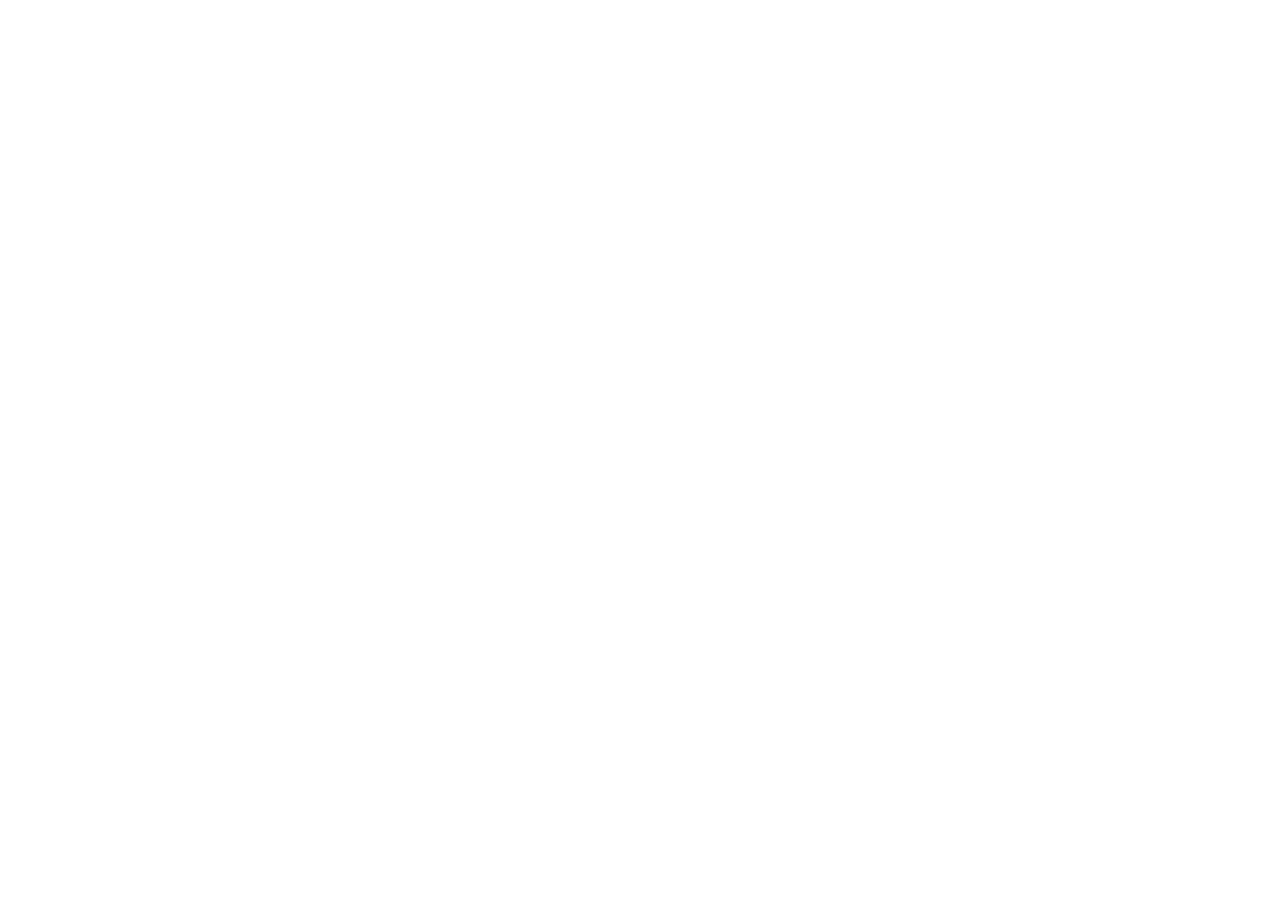
==== index.html @ 4e4b327c "initial commit" ====
<!DOCTYPE html>
<html lang="pt-br">
    <head>
        <meta charset="UTF-8">
        <meta name="viewport" content="width=device-width, initial-scale=1.0">
        <link rel="stylesheet" href="./styles/style.css">
        <script type="text/javascript" src="./scripts/script.js"></script>
        <title>Document</title>
    </head>
    <body>
        
    </body>
</html>
---- styles/style.css ----
*{
    list-style: none;
    margin: 0;
    padding: 0;
}
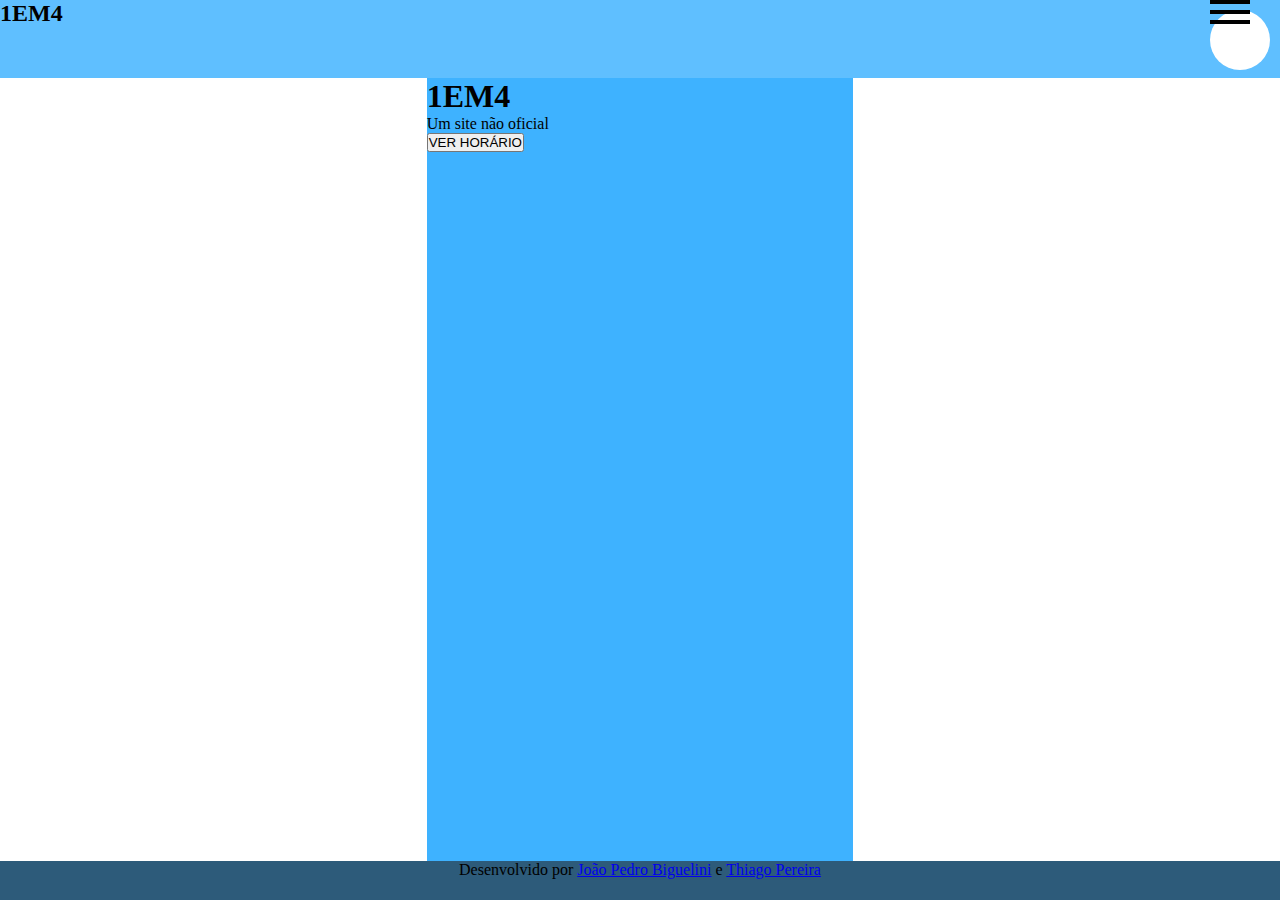
==== commit bf452fad: "estrutura inicial" ====
--- a/index.html
+++ b/index.html
@@ -4,10 +4,22 @@
         <meta charset="UTF-8">
         <meta name="viewport" content="width=device-width, initial-scale=1.0">
         <link rel="stylesheet" href="./styles/style.css">
-        <script type="text/javascript" src="./scripts/script.js"></script>
-        <title>Document</title>
+        <title>1EM4</title>
     </head>
     <body>
-        
+        <div class="container">
+            <header>
+                <h2 class="logo">1EM4</h2>
+                <div class="menu">
+                    <span class="hamburguer"></span>
+                </div>
+            </header>
+            <div class="content">
+                <h1 class="logo">1EM4</h1>
+                <p>Um site não oficial</p>
+                <button>VER HORÁRIO</button>
+            </div>
+            <footer align="center">Desenvolvido por <a href="github.com/Biguelini">João Pedro Biguelini</a> e <a href="github.com/ThiagoPereira232">Thiago Pereira</a></footer>
+        </div>
     </body>
 </html>--- a/styles/style.css
+++ b/styles/style.css
@@ -1,5 +1,64 @@
+/* normalize */
 *{
     list-style: none;
     margin: 0;
     padding: 0;
+}
+
+/* grid */
+.container{
+    display: grid;
+    height: 100vh;
+    grid-template-columns: 1fr 1fr 1fr;
+    grid-template-rows: .2fr 2fr .1fr;
+    grid-template-areas: 
+        "header header header"
+        "space1 content space2"
+        "footer footer footer"
+    ;
+}
+header{
+    background: #5fbfff;
+    grid-area: header;
+}
+.content{
+    background: #3eb2ff;
+    grid-area: content;
+}
+footer{
+    background: #2d5b7a;
+    grid-area: footer;
+}
+
+/* menu */
+.menu{
+    width: 60px;
+    height: 60px;
+    border-radius: 50%;
+    position: fixed;
+    top: 10px;
+    right: 10px;
+    background: white;
+}
+.hamburguer{
+    display: block;
+    background: black;
+    width: 40px;
+    height: 3.5px;
+    position: relative;
+}
+.hamburguer::before,
+.hamburguer::after{
+    content: "";
+    display: block;
+    background: black;
+    width: 100%;
+    height: 100%;
+    position: absolute; 
+}
+.hamburguer::before{
+    top: -10px;
+}
+.hamburguer::after{
+    bottom: -10px;
 }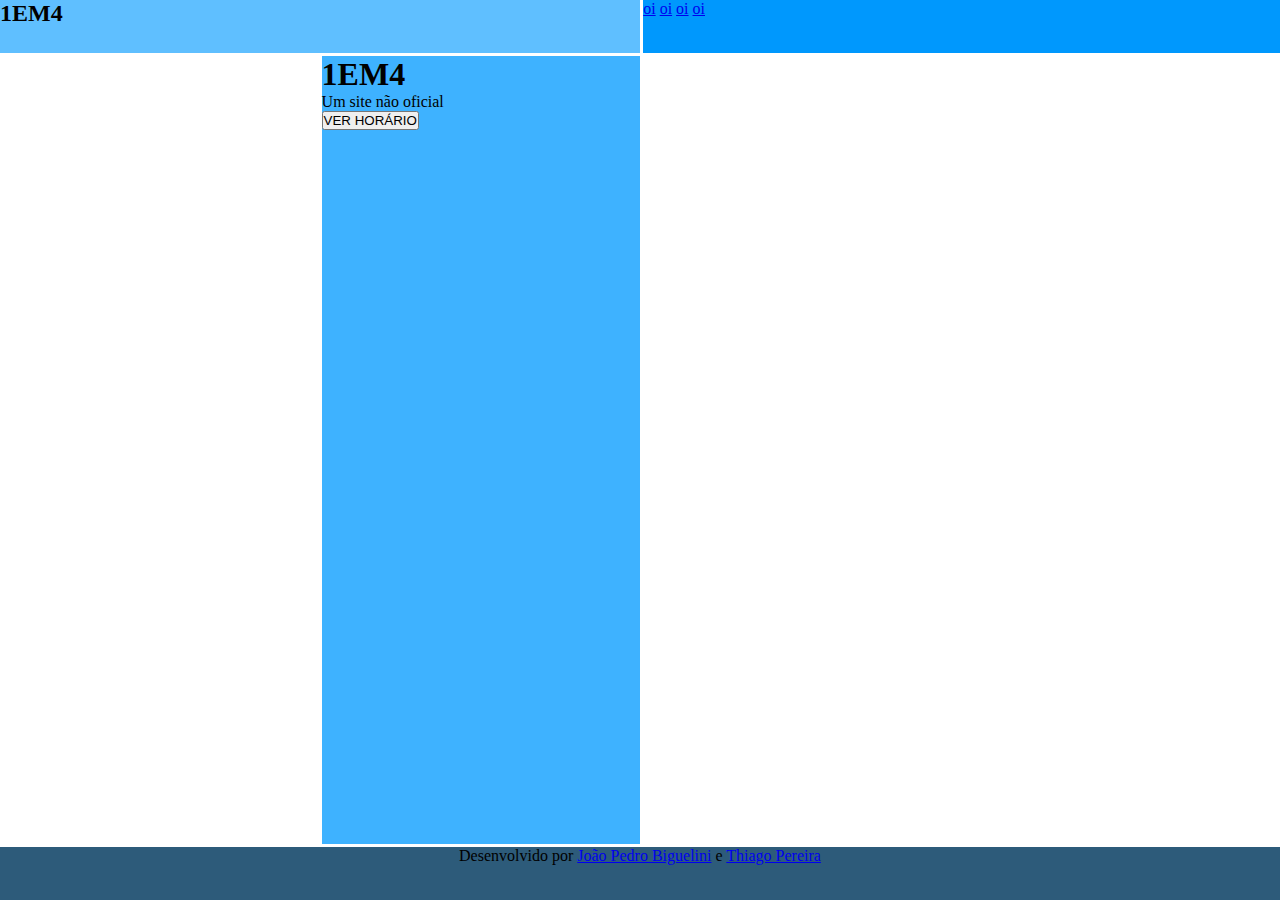
==== commit c704ae89: "base" ====
--- a/index.html
+++ b/index.html
@@ -8,16 +8,17 @@
     </head>
     <body>
         <div class="container">
-            <header>
-                <h2 class="logo">1EM4</h2>
-                <div class="menu">
-                    <span class="hamburguer"></span>
-                </div>
-            </header>
-            <div class="content">
-                <h1 class="logo">1EM4</h1>
+            <h2 class="logo">1EM4</h2>
+            <main>
+                <h1 class="logoh1">1EM4</h1>
                 <p>Um site não oficial</p>
                 <button>VER HORÁRIO</button>
+            </main>
+            <div id="menu">
+                <a href="#">oi</a>
+                <a href="#">oi</a>
+                <a href="#">oi</a>
+                <a href="#">oi</a>
             </div>
             <footer align="center">Desenvolvido por <a href="github.com/Biguelini">João Pedro Biguelini</a> e <a href="github.com/ThiagoPereira232">Thiago Pereira</a></footer>
         </div>
--- a/styles/style.css
+++ b/styles/style.css
@@ -9,56 +9,28 @@
 .container{
     display: grid;
     height: 100vh;
-    grid-template-columns: 1fr 1fr 1fr;
-    grid-template-rows: .2fr 2fr .1fr;
+    grid-template-columns: 1fr 1fr 2fr;
+    grid-template-rows: .2fr 3fr .2fr;
     grid-template-areas: 
-        "header header header"
-        "space1 content space2"
+        "nav nav sidebar"
+        "space main content6"
         "footer footer footer"
     ;
+    grid-gap: .2rem;
 }
-header{
+h2{
     background: #5fbfff;
-    grid-area: header;
+    grid-area: nav;
 }
-.content{
+main{
     background: #3eb2ff;
-    grid-area: content;
+    grid-area: main;
+}
+#menu{
+    background: #0098fd;
+    grid-area: sidebar;
 }
 footer{
     background: #2d5b7a;
     grid-area: footer;
-}
-
-/* menu */
-.menu{
-    width: 60px;
-    height: 60px;
-    border-radius: 50%;
-    position: fixed;
-    top: 10px;
-    right: 10px;
-    background: white;
-}
-.hamburguer{
-    display: block;
-    background: black;
-    width: 40px;
-    height: 3.5px;
-    position: relative;
-}
-.hamburguer::before,
-.hamburguer::after{
-    content: "";
-    display: block;
-    background: black;
-    width: 100%;
-    height: 100%;
-    position: absolute; 
-}
-.hamburguer::before{
-    top: -10px;
-}
-.hamburguer::after{
-    bottom: -10px;
 }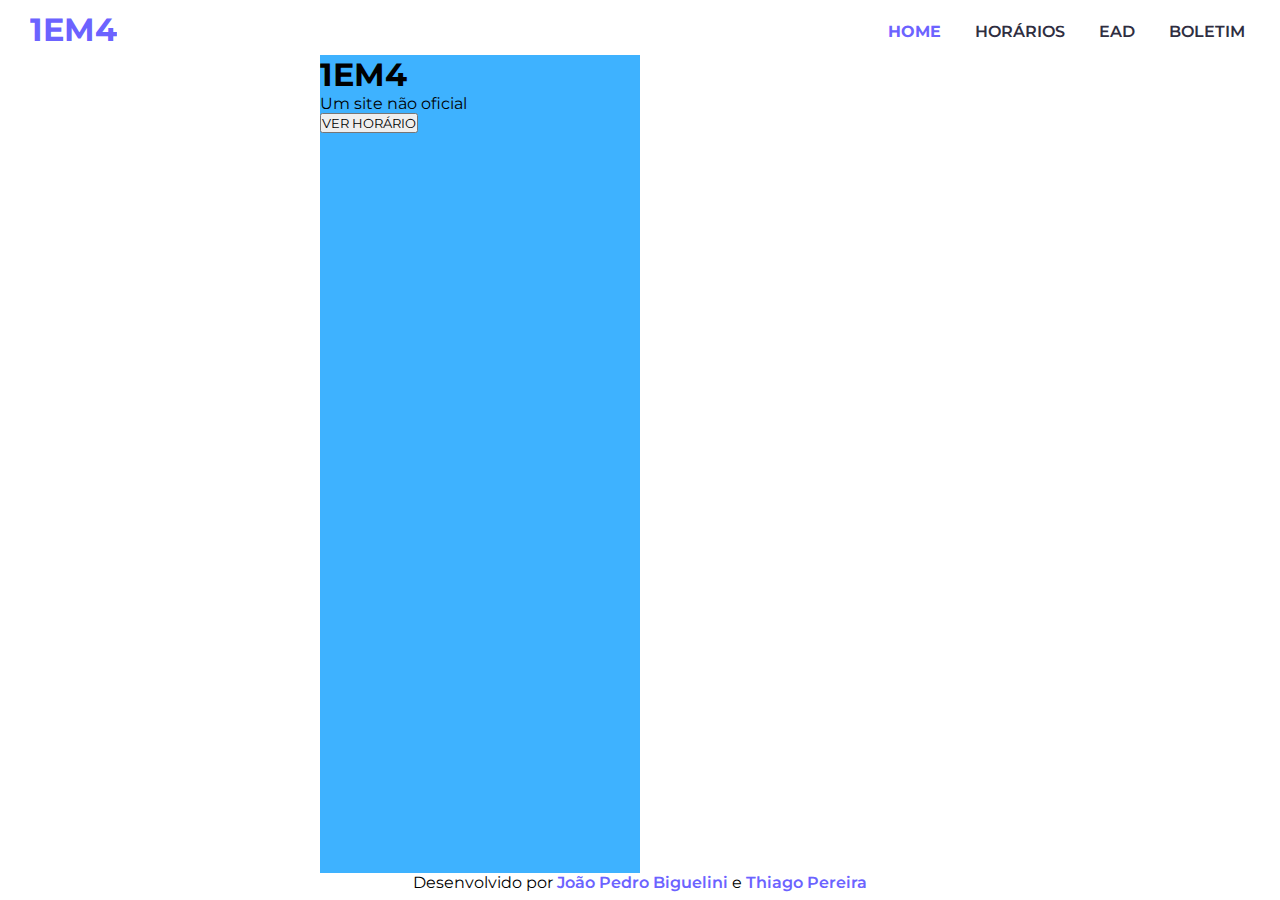
==== commit d2232723: "nav ok" ====
--- a/index.html
+++ b/index.html
@@ -4,22 +4,23 @@
         <meta charset="UTF-8">
         <meta name="viewport" content="width=device-width, initial-scale=1.0">
         <link rel="stylesheet" href="./styles/style.css">
+        <link href="https://fonts.googleapis.com/css2?family=Montserrat:wght@400;500;600;700;800;900&display=swap" rel="stylesheet">
         <title>1EM4</title>
     </head>
     <body>
         <div class="container">
             <h2 class="logo">1EM4</h2>
+            <div align="right" id="menu">
+                <a class="active" href="#">HOME</a>
+                <a href="#">HORÁRIOS</a>
+                <a href="#">EAD</a>
+                <a href="#">BOLETIM</a>
+            </div>
             <main>
                 <h1 class="logoh1">1EM4</h1>
                 <p>Um site não oficial</p>
                 <button>VER HORÁRIO</button>
             </main>
-            <div id="menu">
-                <a href="#">oi</a>
-                <a href="#">oi</a>
-                <a href="#">oi</a>
-                <a href="#">oi</a>
-            </div>
             <footer align="center">Desenvolvido por <a href="github.com/Biguelini">João Pedro Biguelini</a> e <a href="github.com/ThiagoPereira232">Thiago Pereira</a></footer>
         </div>
     </body>
--- a/styles/style.css
+++ b/styles/style.css
@@ -3,6 +3,8 @@
     list-style: none;
     margin: 0;
     padding: 0;
+    font-family: 'Montserrat', sans-serif;
+    text-decoration: none;
 }
 
 /* grid */
@@ -10,27 +12,45 @@
     display: grid;
     height: 100vh;
     grid-template-columns: 1fr 1fr 2fr;
-    grid-template-rows: .2fr 3fr .2fr;
+    grid-template-rows: .2fr 3fr .1fr;
     grid-template-areas: 
-        "nav nav sidebar"
+        "h2 h2 menu"
         "space main content6"
         "footer footer footer"
     ;
-    grid-gap: .2rem;
 }
 h2{
-    background: #5fbfff;
-    grid-area: nav;
+    grid-area: h2;
+    padding: 10px 0 0 30px;
+    font-size: 2rem;
+    color: #6C63FF;
+}
+#menu{
+    grid-area: menu;
+    padding: 22px 35px 0 0;
+    font-weight: 600;
 }
 main{
     background: #3eb2ff;
     grid-area: main;
 }
-#menu{
-    background: #0098fd;
-    grid-area: sidebar;
+footer{
+    grid-area: footer;
 }
-footer{
-    background: #2d5b7a;
-    grid-area: footer;
+#menu a ~ a{
+    margin-left: 30px;
+}
+a{
+    color: #2F2E41;
+}
+#menu a.active{
+    color: #6C63FF;
+    font-weight: 700;
+}
+#menu a:hover{
+    color: #CCCCCC;
+}
+footer a{
+    color: #6C63FF;
+    font-weight: 600;
 }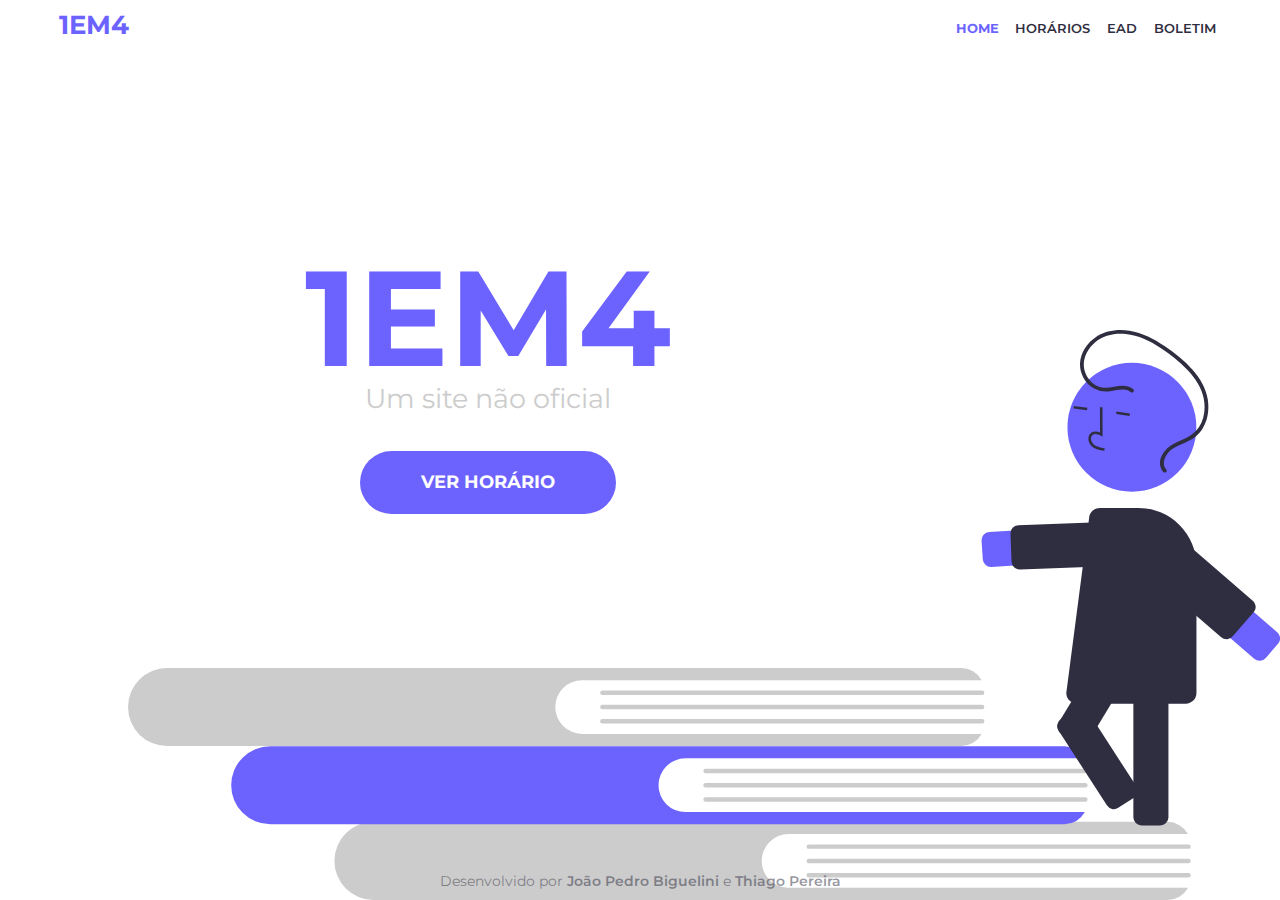
==== commit b13c18dd: "home ok" ====
--- a/index.html
+++ b/index.html
@@ -16,7 +16,7 @@
                 <a href="#">EAD</a>
                 <a href="#">BOLETIM</a>
             </div>
-            <main>
+            <main align="center">
                 <h1 class="logoh1">1EM4</h1>
                 <p>Um site não oficial</p>
                 <button>VER HORÁRIO</button>
--- a/styles/style.css
+++ b/styles/style.css
@@ -6,7 +6,12 @@
     font-family: 'Montserrat', sans-serif;
     text-decoration: none;
 }
-
+body{
+    height: 100vh;
+    background: url("../images/background.svg") no-repeat;
+    background-position: 10vw bottom;
+    background-size: 90vw;
+}
 /* grid */
 .container{
     display: grid;
@@ -21,27 +26,29 @@
 }
 h2{
     grid-area: h2;
-    padding: 10px 0 0 30px;
-    font-size: 2rem;
+    padding: 1vh 0 0 calc(5vw - 5px);
+    font-size: 2vw;
     color: #6C63FF;
 }
 #menu{
     grid-area: menu;
-    padding: 22px 35px 0 0;
+    padding: 2vh 5vw 0 0;
     font-weight: 600;
 }
 main{
-    background: #3eb2ff;
     grid-area: main;
 }
 footer{
     grid-area: footer;
+    font-size: 1.5vh;
+    color: #2f2e4180;
 }
 #menu a ~ a{
-    margin-left: 30px;
+    margin-left: 1vw;
 }
-a{
+#menu a{
     color: #2F2E41;
+    font-size: 1vw;
 }
 #menu a.active{
     color: #6C63FF;
@@ -50,7 +57,75 @@
 #menu a:hover{
     color: #CCCCCC;
 }
+h1{
+    margin-top: 20vh;
+    font-size: 15vh;
+    color: #6C63FF;
+}
+p{
+    margin-top: -2vh;
+    font-size: 3vh;
+    color: #CCCCCC;
+}
+button{
+    width: 20vw;
+    height: 7vh;
+    border-radius: 4vh;
+    margin-top: 4vh;
+    font-size: 2vh;
+    font-weight: 700;
+    border: none;
+    background-color: #6C63FF;
+    color: white;
+    cursor: pointer;
+}
+button:hover{
+    background-color: #5c55e2;
+}
+button:focus{
+    outline: thin dotted;
+    outline: 0px auto -webkit-focus-ring-color;
+    outline-offset: 0px;
+    background-color: #4e48c0;
+}
 footer a{
-    color: #6C63FF;
     font-weight: 600;
+    color: #2f2e4180;
+}
+@media(max-width: 1100px){
+    .container{
+        grid-template-columns: 1fr;
+        grid-template-rows: .2fr .2fr 3fr .1fr;
+        grid-template-areas: 
+            "h2"
+            "menu"
+            "main"
+            "footer"
+        ;
+    }
+    h2{
+        font-size: 10vw;
+        text-align: center;
+        padding: 5vh 0 0 0;
+    }
+    #menu{
+        text-align: center;
+        padding: 1vh 0 0 0;
+    }
+    #menu a{
+        font-size: 4vw;
+    }
+    #menu a ~ a{
+        margin-left: 10px;
+    }
+    h1{
+        margin-top: 15vh;
+    }
+    button{
+        width: 60vw;
+        height: 7vh;
+    }
+    body{
+        background-image: none;
+    }
 }